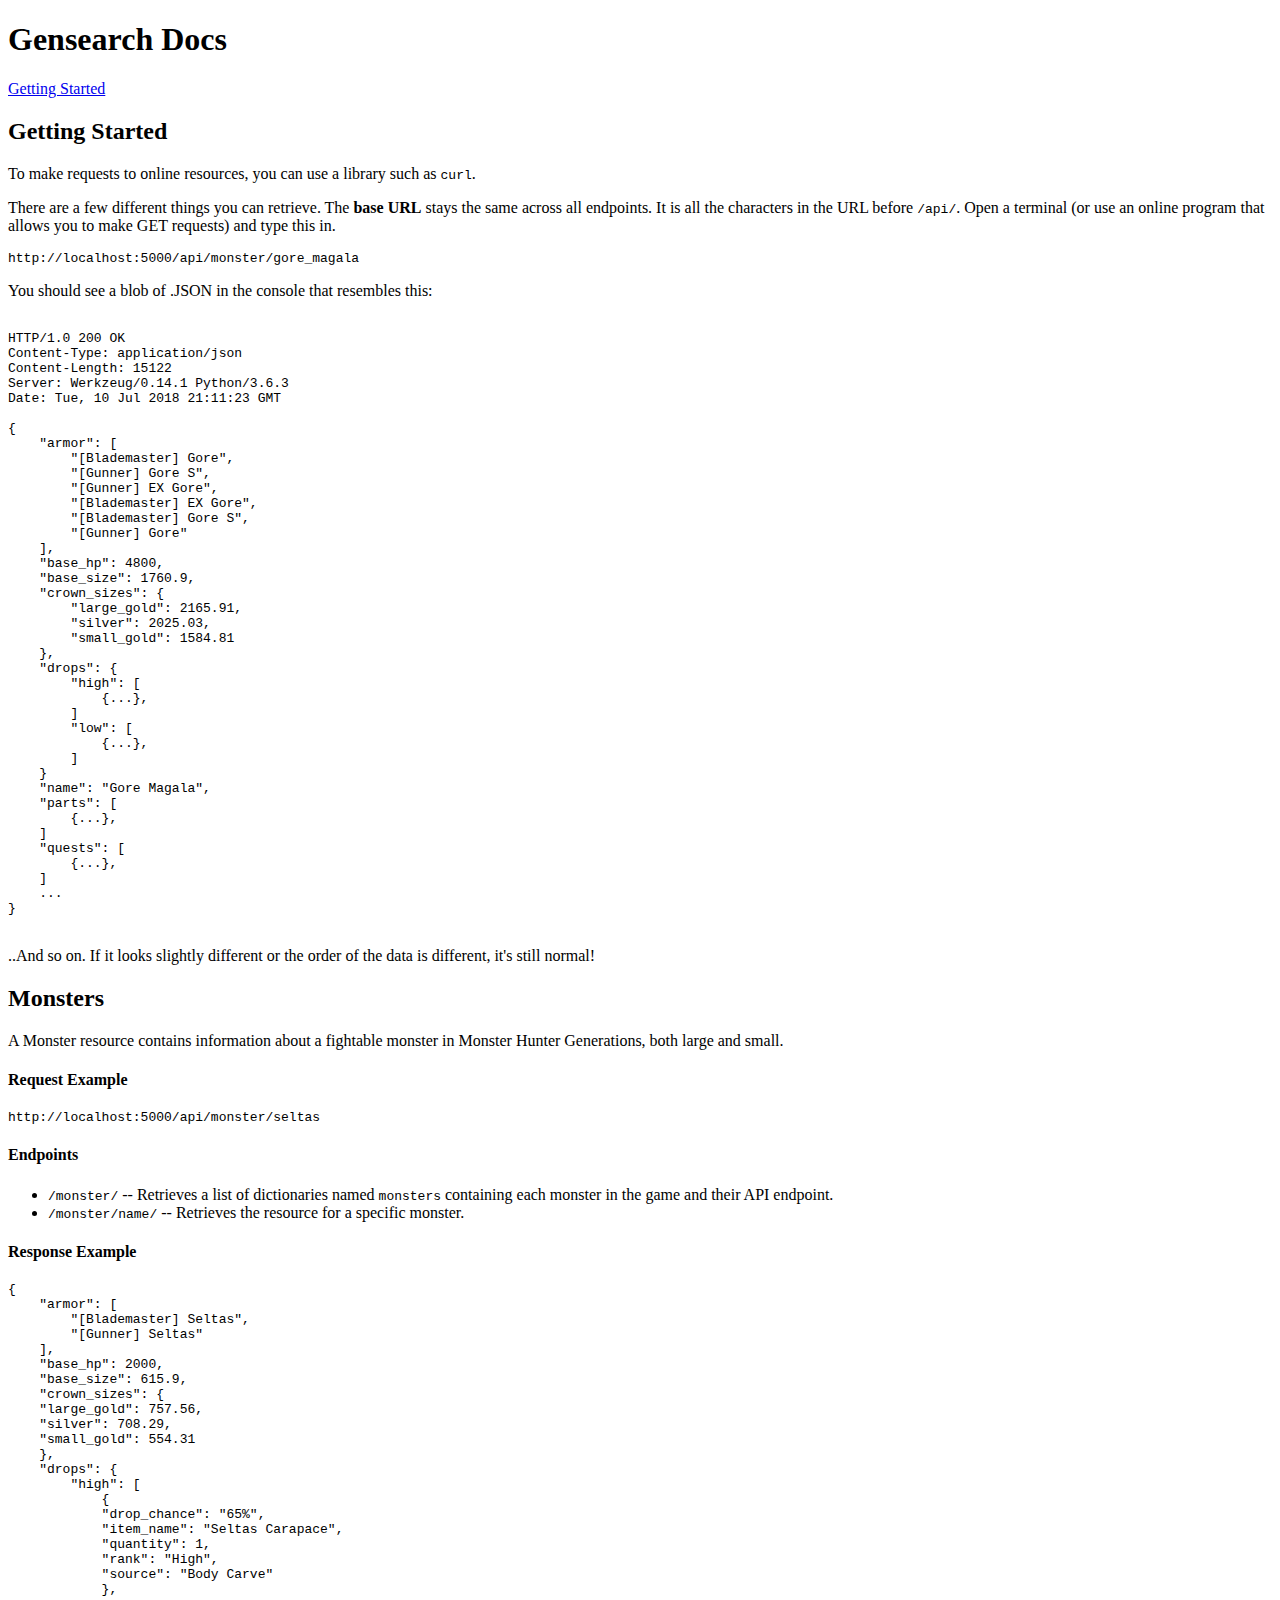
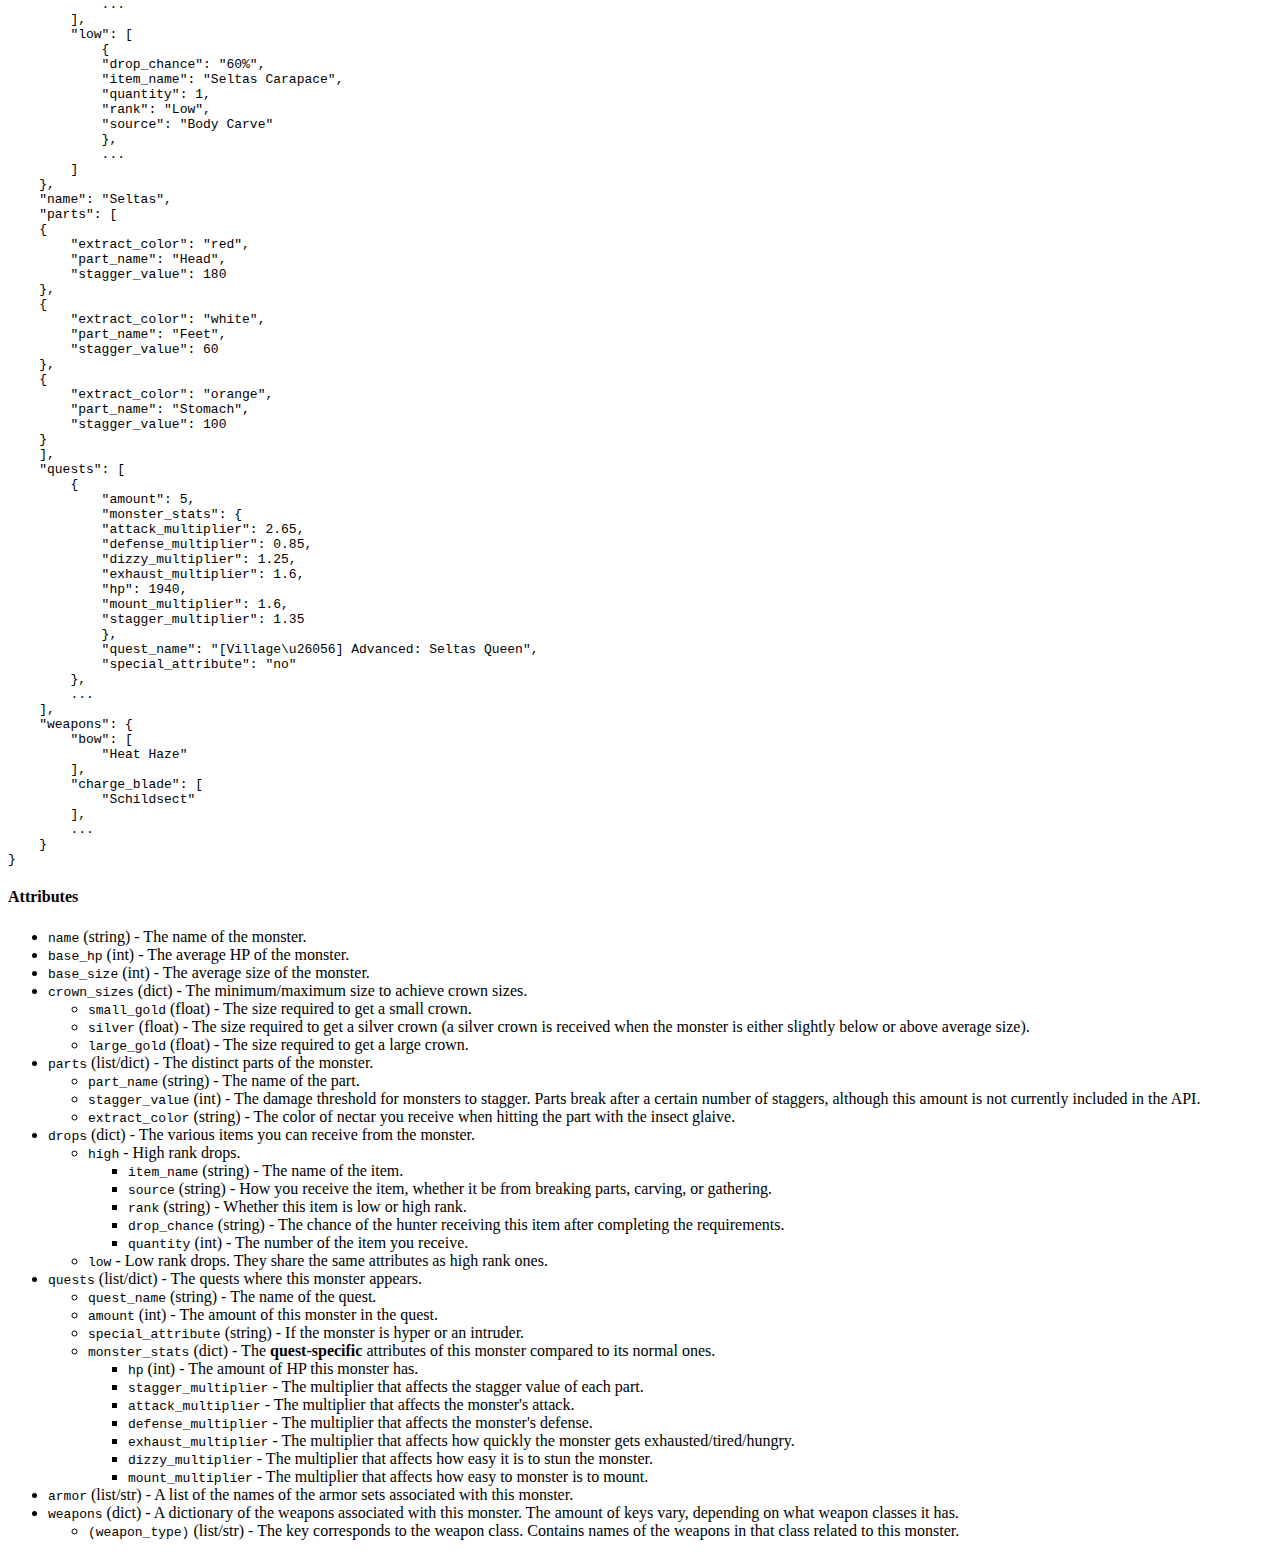
==== app/templates/docs.html @ c9111c8c "Write a painful amount of <ul> elements and write the monster docs" ====
<!doctype html>
<html lang="en">
    <head>
            <link rel="stylesheet" href="https://stackpath.bootstrapcdn.com/bootstrap/4.1.1/css/bootstrap.min.css" integrity="sha384-WskhaSGFgHYWDcbwN70/dfYBj47jz9qbsMId/iRN3ewGhXQFZCSftd1LZCfmhktB" crossorigin="anonymous">
            <link rel="stylesheet" type="text/css" href="{{ url_for('static',filename='css/styles.css') }}">
            <link href="https://fonts.googleapis.com/css?family=Concert+One" rel="stylesheet">
            <title>Gensearch - MHGen API</title>
    
            <meta charset="UTF-8">
            <meta name="viewport" content="width=device-width, initial-scale=1, shrink-to-fit=no">
            <meta name="description" content="The documentation page for Gensearch, an API for retrieving information about Capcom's Monster Hunter Generations.">
    </head>
    <body>
        <div class="container-fluid">
            <div class="bg-dark text-left header-info px-5 mt-2">
                <h1>Gensearch Docs</h1>
            </div>
            <div class="row">
                <div class="col-3 align-items-center h-100 bg-light" id="doc-navigation">
                    <a class="lead" href="#getting_started">Getting Started</a>
                </div>
                <div class="col text-left bg-light" id="doc-wrapper">
                    <h2 class="display-4 doc-heading" id="getting_started">Getting Started</h2>
                    <p class="doc-text">To make requests to online resources, you can use a library such as <code>curl</code>.</p>
                    <p class="doc-text">There are a few different things you can retrieve. The <strong>base URL</strong> stays the 
                    same across all endpoints. It is all the characters in the URL before <code>/api/</code>. 
                    Open a terminal (or use an online program that allows you to make GET requests) and type this in.</p>
                    <pre><code>http://localhost:5000/api/monster/gore_magala</code></pre>
                    <p class="doc-text">You should see a blob of .JSON in the console that resembles this:</p>
                    <pre><code>
HTTP/1.0 200 OK
Content-Type: application/json
Content-Length: 15122
Server: Werkzeug/0.14.1 Python/3.6.3
Date: Tue, 10 Jul 2018 21:11:23 GMT
                            
{
    "armor": [
        "[Blademaster] Gore", 
        "[Gunner] Gore S", 
        "[Gunner] EX Gore", 
        "[Blademaster] EX Gore", 
        "[Blademaster] Gore S", 
        "[Gunner] Gore"
    ], 
    "base_hp": 4800, 
    "base_size": 1760.9, 
    "crown_sizes": {
        "large_gold": 2165.91, 
        "silver": 2025.03, 
        "small_gold": 1584.81
    }, 
    "drops": {
        "high": [
            {...},
        ]
        "low": [
            {...},
        ]
    }
    "name": "Gore Magala", 
    "parts": [
        {...}, 
    ]
    "quests": [
        {...},
    ]
    ... 
}
                    </code></pre>
                    <p class="doc-text">..And so on. If it looks slightly different or the order of the data is different, it's still normal!</p>
                    <h2 class="display-4 doc-heading" id="monsters">Monsters</h2>
                    <p class="doc-text">A Monster resource contains information about a fightable monster in Monster Hunter Generations, both large and small.</p>
                    <h4>Request Example</h4>
                    <pre><code>http://localhost:5000/api/monster/seltas</code></pre>
                    <h4>Endpoints</h4>
                    <ul>
                        <li><code>/monster/</code> -- Retrieves a list of dictionaries named <code>monsters</code> containing each monster in the game and their API endpoint.</li>
                        <li><code>/monster/name/</code> -- Retrieves the resource for a specific monster.</li>
                    </ul>
                    <h4>Response Example</h4>
                    <pre class="pre-scrollable bg-dark"><code>{
    "armor": [
        "[Blademaster] Seltas", 
        "[Gunner] Seltas"
    ], 
    "base_hp": 2000, 
    "base_size": 615.9, 
    "crown_sizes": {
    "large_gold": 757.56, 
    "silver": 708.29, 
    "small_gold": 554.31
    }, 
    "drops": {
        "high": [
            {
            "drop_chance": "65%", 
            "item_name": "Seltas Carapace", 
            "quantity": 1, 
            "rank": "High", 
            "source": "Body Carve"
            },
            ...
        ], 
        "low": [
            {
            "drop_chance": "60%", 
            "item_name": "Seltas Carapace", 
            "quantity": 1, 
            "rank": "Low", 
            "source": "Body Carve"
            }, 
            ...
        ]
    }, 
    "name": "Seltas", 
    "parts": [
    {
        "extract_color": "red", 
        "part_name": "Head", 
        "stagger_value": 180
    }, 
    {
        "extract_color": "white", 
        "part_name": "Feet", 
        "stagger_value": 60
    }, 
    {
        "extract_color": "orange", 
        "part_name": "Stomach", 
        "stagger_value": 100
    }
    ], 
    "quests": [
        {
            "amount": 5, 
            "monster_stats": {
            "attack_multiplier": 2.65, 
            "defense_multiplier": 0.85, 
            "dizzy_multiplier": 1.25, 
            "exhaust_multiplier": 1.6, 
            "hp": 1940, 
            "mount_multiplier": 1.6, 
            "stagger_multiplier": 1.35
            }, 
            "quest_name": "[Village\u26056] Advanced: Seltas Queen", 
            "special_attribute": "no"
        }, 
        ...
    ], 
    "weapons": {
        "bow": [
            "Heat Haze"
        ], 
        "charge_blade": [
            "Schildsect"
        ], 
        ...
    }
}</code></pre>
                <h4>Attributes</h4>
                <ul>
                    <li><code>name</code> (string) - The name of the monster.</li>
                    <li><code>base_hp</code> (int) - The average HP of the monster.</li>
                    <li><code>base_size</code> (int) - The average size of the monster.</li>
                    <li><code>crown_sizes</code> (dict) - The minimum/maximum size to achieve crown sizes.
                        <ul>
                            <li><code>small_gold</code> (float) - The size required to get a small crown.</li>
                            <li><code>silver</code> (float) - The size required to get a silver crown (a silver crown is received when the monster is either slightly below or above average size).</li>
                            <li><code>large_gold</code> (float) - The size required to get a large crown.</li>
                        </ul>
                    </li>
                    <li><code>parts</code> (list/dict) - The distinct parts of the monster.
                        <ul>
                            <li><code>part_name</code> (string) - The name of the part.</li>
                            <li><code>stagger_value</code> (int) - The damage threshold for monsters to stagger. Parts break after a certain number of staggers, although this amount is not currently included in the API.</li>
                            <li><code>extract_color</code> (string) - The color of nectar you receive when hitting the part with the insect glaive.</li>
                        </ul>
                    </li>
                    <li><code>drops</code> (dict) - The various items you can receive from the monster.
                        <ul>
                            <li><code>high</code> - High rank drops.
                                <ul>
                                    <li><code>item_name</code> (string) - The name of the item.</li>
                                    <li><code>source</code> (string) - How you receive the item, whether it be from breaking parts, carving, or gathering.</li>
                                    <li><code>rank</code> (string) - Whether this item is low or high rank.</li>
                                    <li><code>drop_chance</code> (string) - The chance of the hunter receiving this item after completing the requirements.</li>
                                    <li><code>quantity</code> (int) - The number of the item you receive.</li>
                                </ul>
                            </li>
                            <li><code>low</code> - Low rank drops. They share the same attributes as high rank ones.</li>
                        </ul>
                    </li>
                    <li><code>quests</code> (list/dict) - The quests where this monster appears.
                        <ul>
                            <li><code>quest_name</code> (string) - The name of the quest.</li>
                            <li><code>amount</code> (int) - The amount of this monster in the quest.</li>
                            <li><code>special_attribute</code> (string) - If the monster is hyper or an intruder.</li>
                            <li><code>monster_stats</code> (dict) - The <strong>quest-specific</strong> attributes of this monster compared to its normal ones.
                                <ul>
                                    <li><code>hp</code> (int) - The amount of HP this monster has.</li>
                                    <li><code>stagger_multiplier</code> - The multiplier that affects the stagger value of each part.</li>
                                    <li><code>attack_multiplier</code> - The multiplier that affects the monster's attack.</li>
                                    <li><code>defense_multiplier</code> - The multiplier that affects the monster's defense.</li>
                                    <li><code>exhaust_multiplier</code> - The multiplier that affects how quickly the monster gets exhausted/tired/hungry.</li>
                                    <li><code>dizzy_multiplier</code> - The multiplier that affects how easy it is to stun the monster.</li>
                                    <li><code>mount_multiplier</code> - The multiplier that affects how easy to monster is to mount.</li>
                                </ul>
                            </li>
                        </ul>
                    </li>
                    <li><code>armor</code> (list/str) - A list of the names of the armor sets associated with this monster.</li>
                    <li><code>weapons</code> (dict) - A dictionary of the weapons associated with this monster. The amount of keys vary, depending on what weapon classes it has.
                        <ul>
                            <li><code>(weapon_type)</code> (list/str) - The key corresponds to the weapon class. Contains names of the weapons in that class related to this monster.</li>
                        </ul>
                    </li>
                </ul>
                </div>
            </div>
        </div>
    </body>
</html>
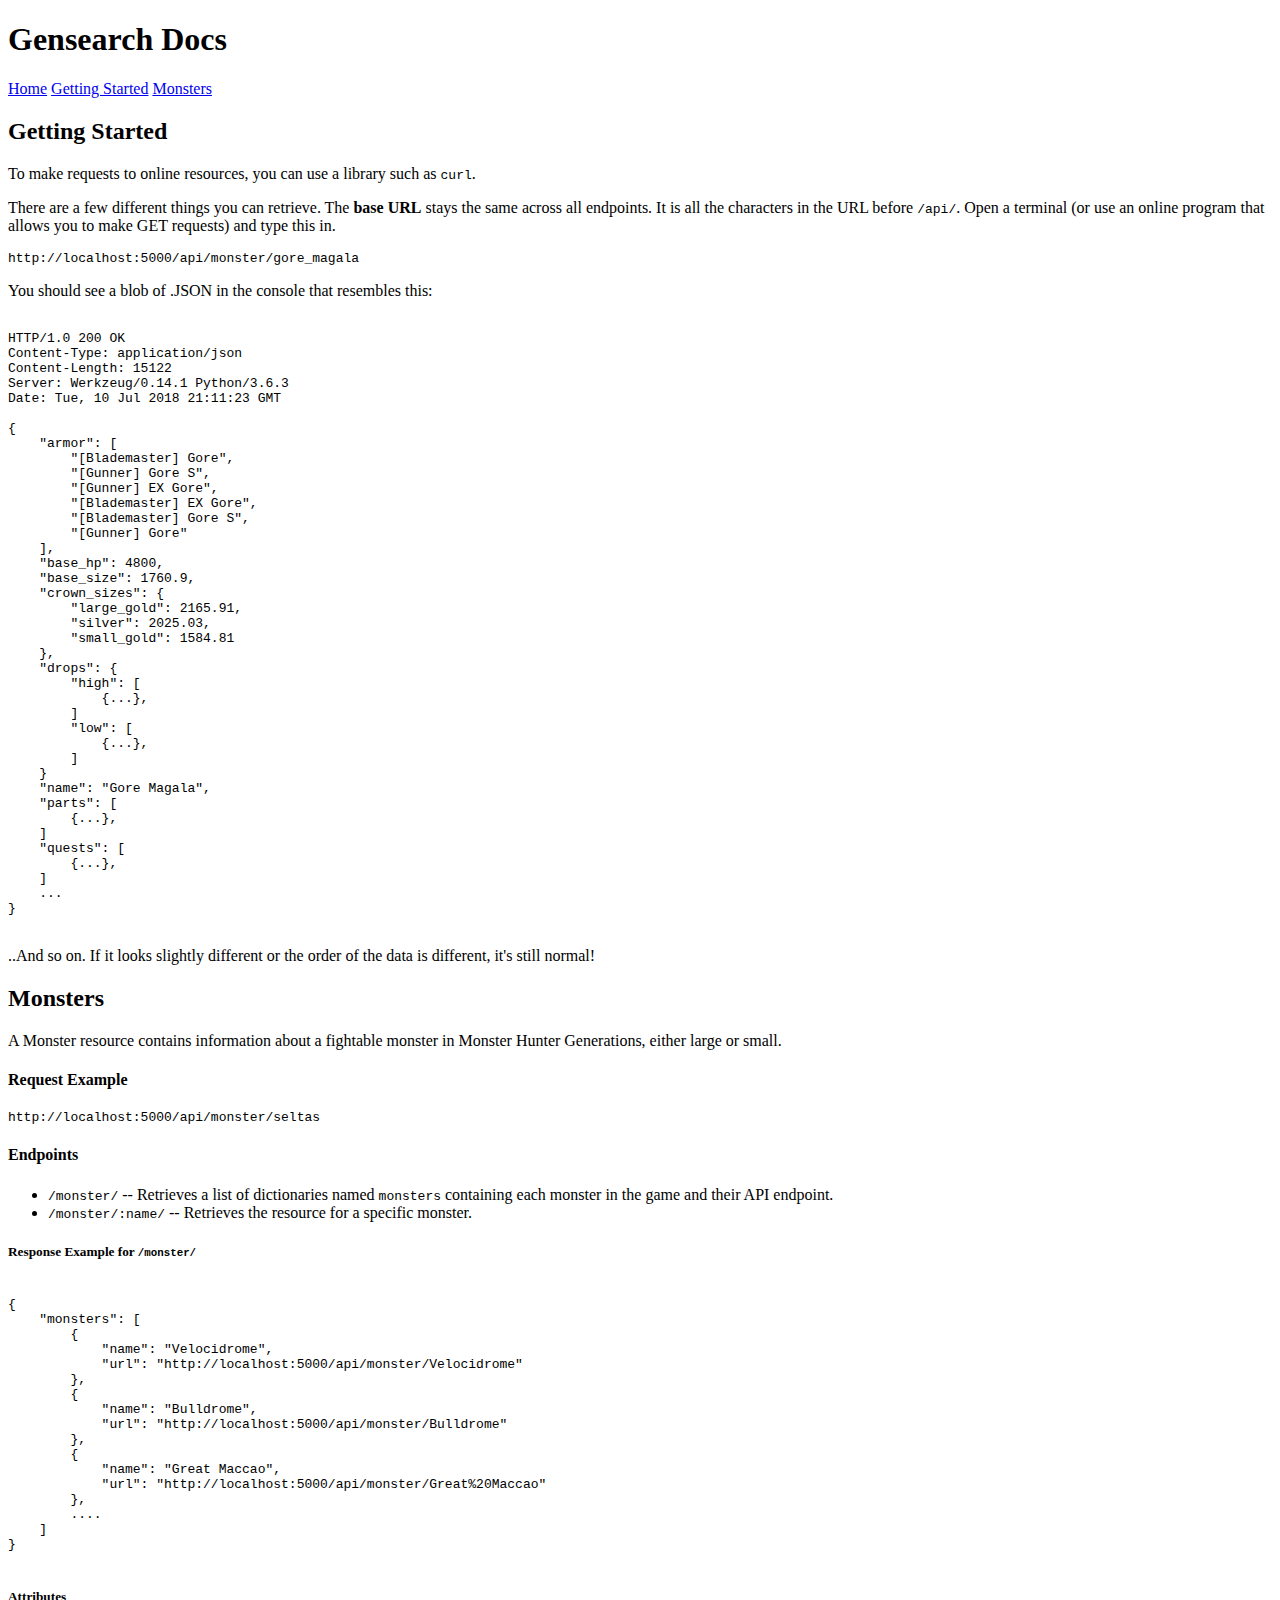
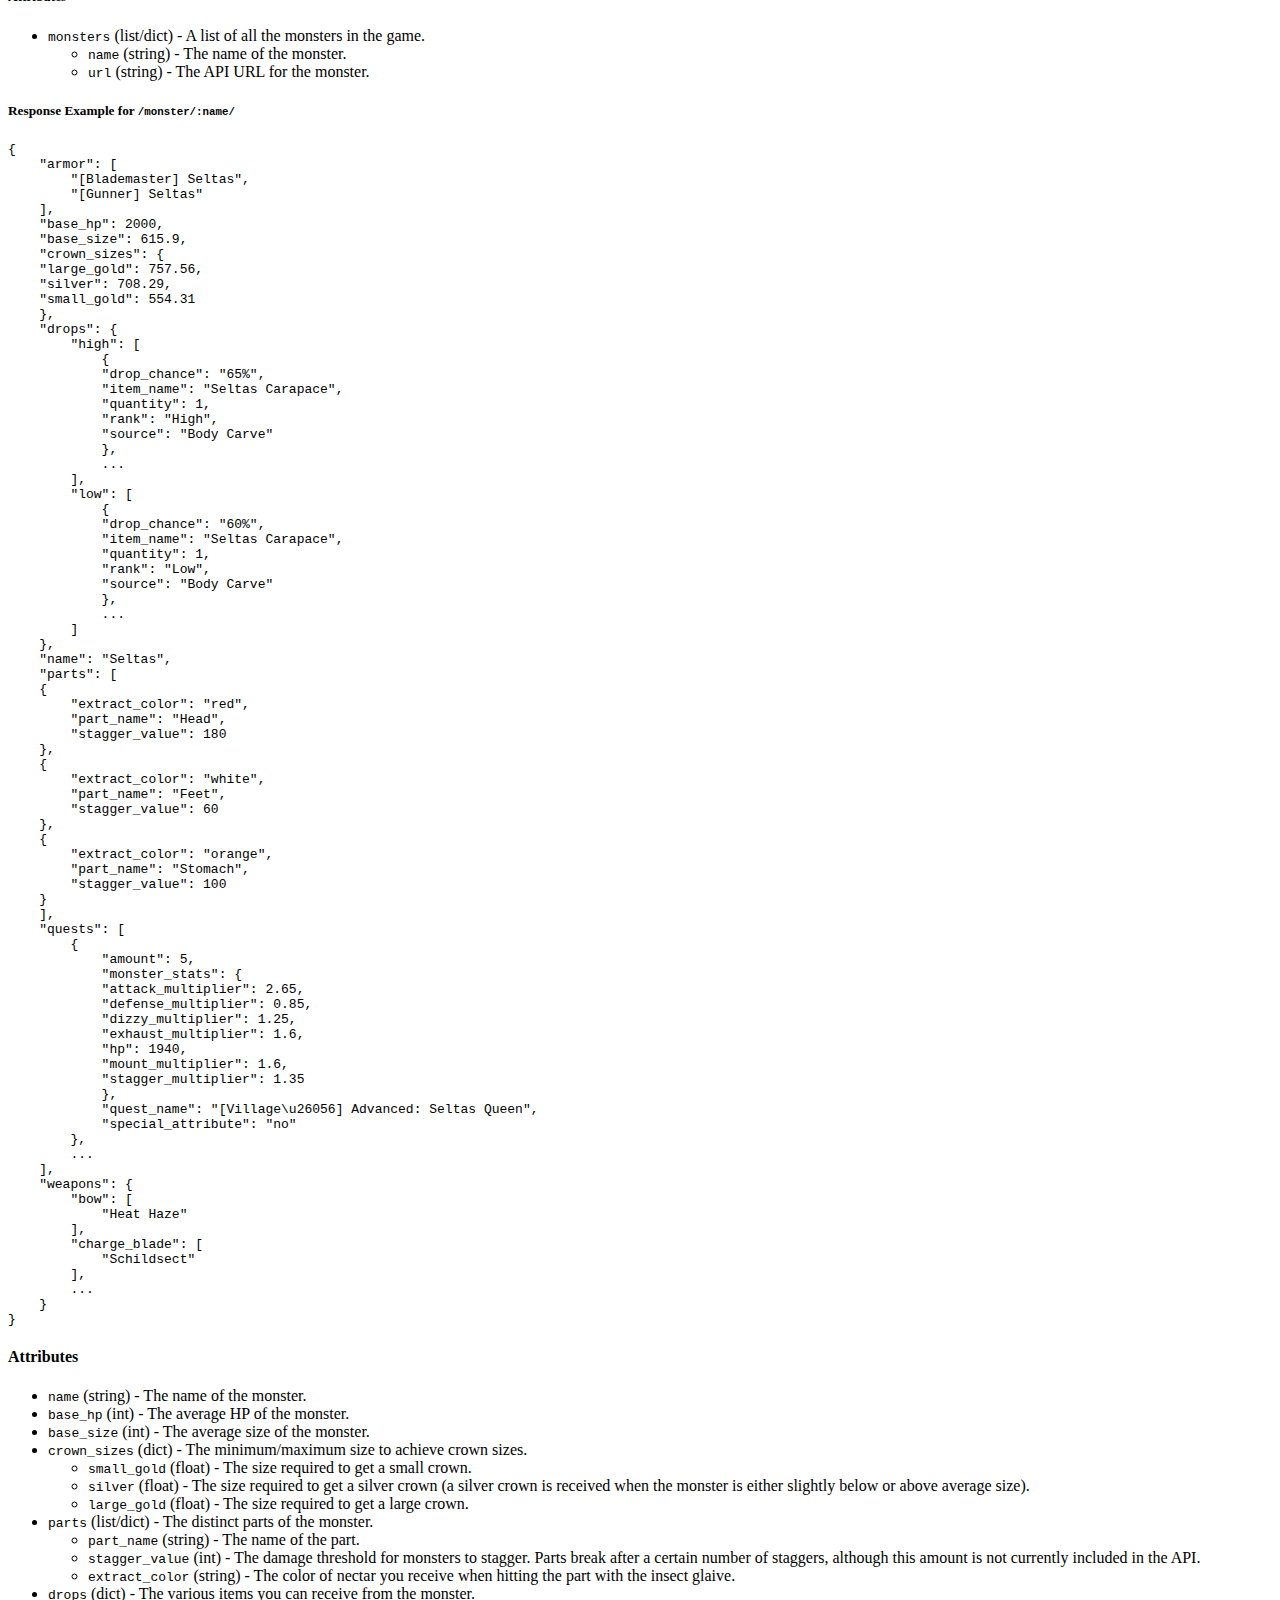
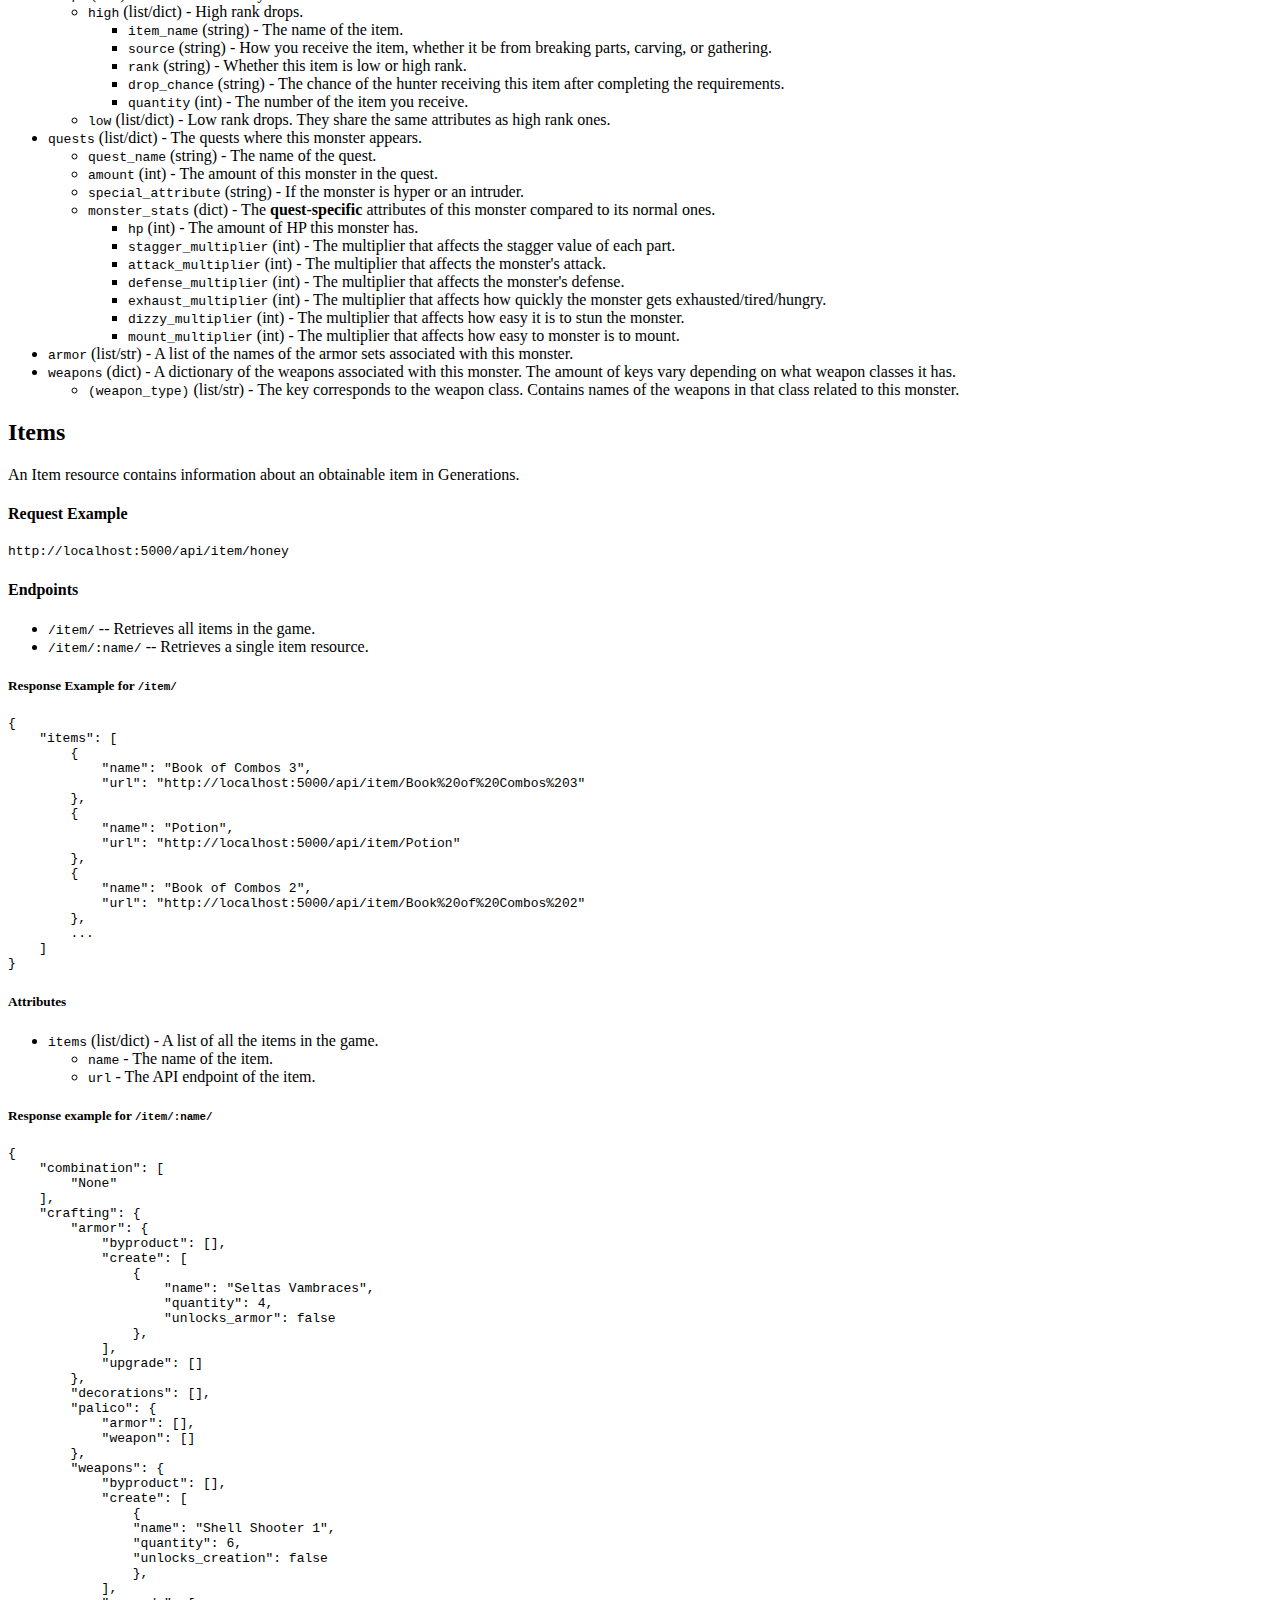
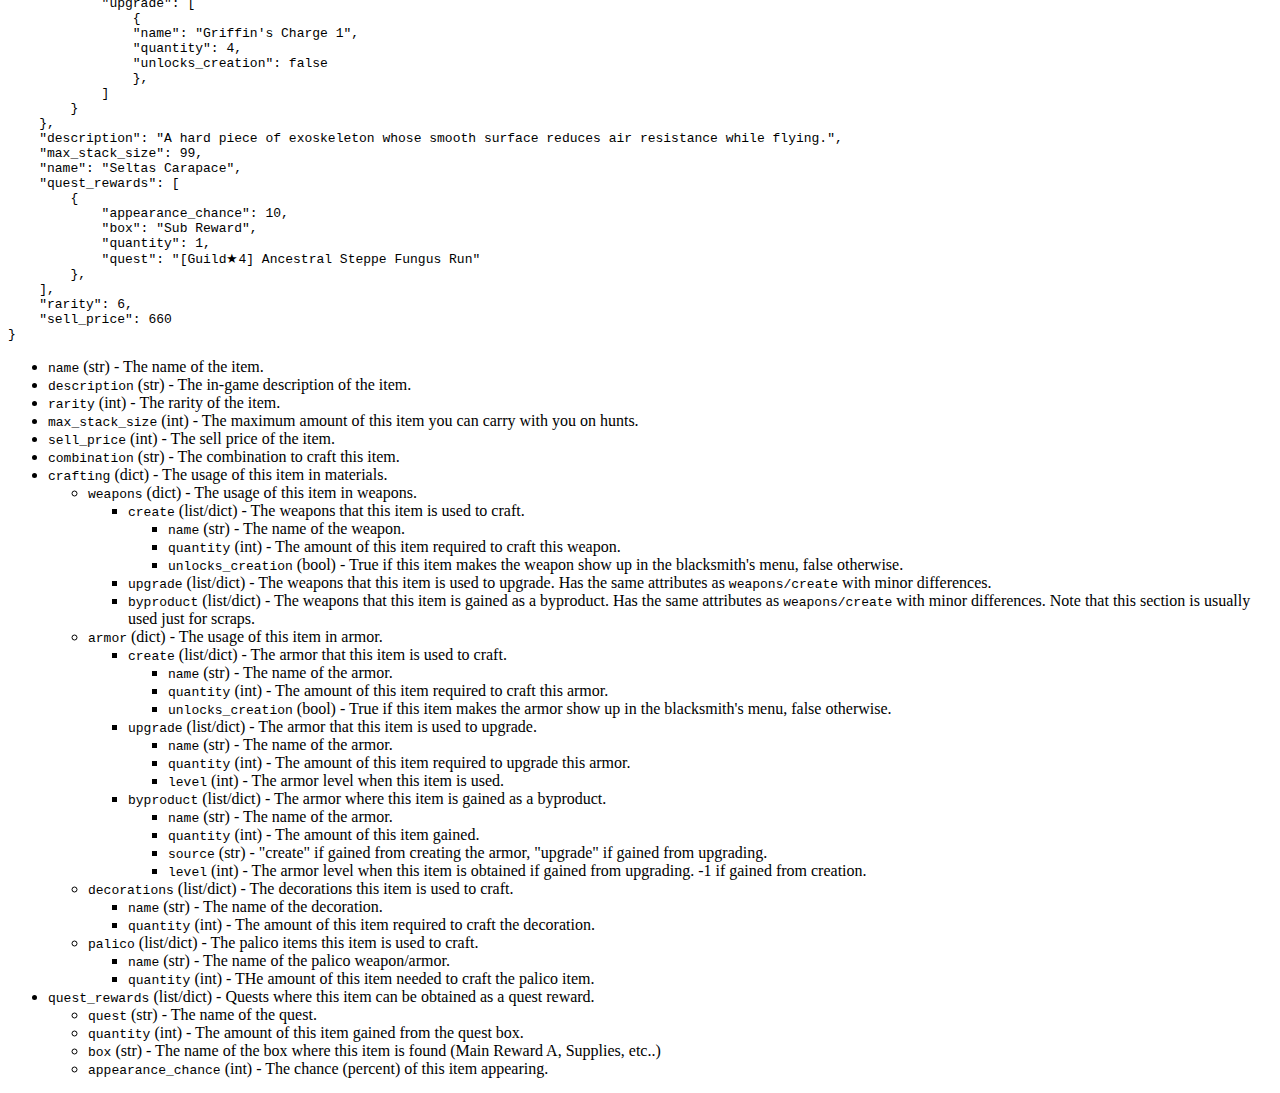
==== commit cd2d74aa: "Add doc helper script and finish item docs" ====
--- a/app/templates/docs.html
+++ b/app/templates/docs.html
@@ -3,7 +3,7 @@
     <head>
             <link rel="stylesheet" href="https://stackpath.bootstrapcdn.com/bootstrap/4.1.1/css/bootstrap.min.css" integrity="sha384-WskhaSGFgHYWDcbwN70/dfYBj47jz9qbsMId/iRN3ewGhXQFZCSftd1LZCfmhktB" crossorigin="anonymous">
             <link rel="stylesheet" type="text/css" href="{{ url_for('static',filename='css/styles.css') }}">
-            <link href="https://fonts.googleapis.com/css?family=Concert+One" rel="stylesheet">
+            <link href="https://fonts.googleapis.com/css?family=Concert+One|Oxygen" rel="stylesheet">
             <title>Gensearch - MHGen API</title>
     
             <meta charset="UTF-8">
@@ -12,21 +12,23 @@
     </head>
     <body>
         <div class="container-fluid">
-            <div class="bg-dark text-left header-info px-5 mt-2">
+            <div class="row bg-dark text-left header-info px-5 mt-2">
                 <h1>Gensearch Docs</h1>
             </div>
             <div class="row">
-                <div class="col-3 align-items-center h-100 bg-light" id="doc-navigation">
+                <div class="rounded col-xl-3 align-items-center h-100 bg-light mt-3" id="doc-navigation">
+                    <a class="lead" href="/">Home</a>
                     <a class="lead" href="#getting_started">Getting Started</a>
+                    <a class="lead" href="#monsters">Monsters</a>
                 </div>
-                <div class="col text-left bg-light" id="doc-wrapper">
+                <div class="rounded col-xl-8 text-left bg-light mt-3" id="doc-wrapper">
                     <h2 class="display-4 doc-heading" id="getting_started">Getting Started</h2>
-                    <p class="doc-text">To make requests to online resources, you can use a library such as <code>curl</code>.</p>
-                    <p class="doc-text">There are a few different things you can retrieve. The <strong>base URL</strong> stays the 
+                    <p class="doc-text oxygen">To make requests to online resources, you can use a library such as <code>curl</code>.</p>
+                    <p class="doc-text oxygen">There are a few different things you can retrieve. The <strong>base URL</strong> stays the 
                     same across all endpoints. It is all the characters in the URL before <code>/api/</code>. 
                     Open a terminal (or use an online program that allows you to make GET requests) and type this in.</p>
                     <pre><code>http://localhost:5000/api/monster/gore_magala</code></pre>
-                    <p class="doc-text">You should see a blob of .JSON in the console that resembles this:</p>
+                    <p class="doc-text oxygen">You should see a blob of .JSON in the console that resembles this:</p>
                     <pre><code>
 HTTP/1.0 200 OK
 Content-Type: application/json
@@ -68,17 +70,46 @@
     ... 
 }
                     </code></pre>
-                    <p class="doc-text">..And so on. If it looks slightly different or the order of the data is different, it's still normal!</p>
+                    <p class="doc-text oxygen">..And so on. If it looks slightly different or the order of the data is different, it's still normal!</p>
                     <h2 class="display-4 doc-heading" id="monsters">Monsters</h2>
-                    <p class="doc-text">A Monster resource contains information about a fightable monster in Monster Hunter Generations, both large and small.</p>
+                    <p class="doc-text oxygen">A Monster resource contains information about a fightable monster in Monster Hunter Generations, either large or small.</p>
                     <h4>Request Example</h4>
                     <pre><code>http://localhost:5000/api/monster/seltas</code></pre>
                     <h4>Endpoints</h4>
                     <ul>
                         <li><code>/monster/</code> -- Retrieves a list of dictionaries named <code>monsters</code> containing each monster in the game and their API endpoint.</li>
-                        <li><code>/monster/name/</code> -- Retrieves the resource for a specific monster.</li>
+                        <li><code>/monster/:name/</code> -- Retrieves the resource for a specific monster.</li>
                     </ul>
-                    <h4>Response Example</h4>
+                    <h5>Response Example for <code>/monster/</code></h5>
+                    <pre class="pre-scrollable bg-dark"><code>
+{
+    "monsters": [
+        {
+            "name": "Velocidrome", 
+            "url": "http://localhost:5000/api/monster/Velocidrome"
+        }, 
+        {
+            "name": "Bulldrome", 
+            "url": "http://localhost:5000/api/monster/Bulldrome"
+        }, 
+        {
+            "name": "Great Maccao", 
+            "url": "http://localhost:5000/api/monster/Great%20Maccao"
+        }, 
+        ....
+    ]
+}
+                    </code></pre>
+                    <h5>Attributes</h5>
+                    <ul>
+                        <li><code>monsters</code> (list/dict) - A list of all the monsters in the game.
+                            <ul>
+                                <li><code>name</code> (string) - The name of the monster.
+                                <li><code>url</code> (string) - The API URL for the monster.
+                            </ul>
+                        </li>
+                    </ul>
+                    <h5>Response Example for <code>/monster/:name/</code></h5>
                     <pre class="pre-scrollable bg-dark"><code>{
     "armor": [
         "[Blademaster] Seltas", 
@@ -179,7 +210,7 @@
                     </li>
                     <li><code>drops</code> (dict) - The various items you can receive from the monster.
                         <ul>
-                            <li><code>high</code> - High rank drops.
+                            <li><code>high</code> (list/dict) - High rank drops.
                                 <ul>
                                     <li><code>item_name</code> (string) - The name of the item.</li>
                                     <li><code>source</code> (string) - How you receive the item, whether it be from breaking parts, carving, or gathering.</li>
@@ -188,7 +219,7 @@
                                     <li><code>quantity</code> (int) - The number of the item you receive.</li>
                                 </ul>
                             </li>
-                            <li><code>low</code> - Low rank drops. They share the same attributes as high rank ones.</li>
+                            <li><code>low</code> (list/dict) - Low rank drops. They share the same attributes as high rank ones.</li>
                         </ul>
                     </li>
                     <li><code>quests</code> (list/dict) - The quests where this monster appears.
@@ -199,23 +230,176 @@
                             <li><code>monster_stats</code> (dict) - The <strong>quest-specific</strong> attributes of this monster compared to its normal ones.
                                 <ul>
                                     <li><code>hp</code> (int) - The amount of HP this monster has.</li>
-                                    <li><code>stagger_multiplier</code> - The multiplier that affects the stagger value of each part.</li>
-                                    <li><code>attack_multiplier</code> - The multiplier that affects the monster's attack.</li>
-                                    <li><code>defense_multiplier</code> - The multiplier that affects the monster's defense.</li>
-                                    <li><code>exhaust_multiplier</code> - The multiplier that affects how quickly the monster gets exhausted/tired/hungry.</li>
-                                    <li><code>dizzy_multiplier</code> - The multiplier that affects how easy it is to stun the monster.</li>
-                                    <li><code>mount_multiplier</code> - The multiplier that affects how easy to monster is to mount.</li>
+                                    <li><code>stagger_multiplier</code> (int) - The multiplier that affects the stagger value of each part.</li>
+                                    <li><code>attack_multiplier</code> (int) - The multiplier that affects the monster's attack.</li>
+                                    <li><code>defense_multiplier</code> (int) - The multiplier that affects the monster's defense.</li>
+                                    <li><code>exhaust_multiplier</code> (int) - The multiplier that affects how quickly the monster gets exhausted/tired/hungry.</li>
+                                    <li><code>dizzy_multiplier</code> (int) - The multiplier that affects how easy it is to stun the monster.</li>
+                                    <li><code>mount_multiplier</code> (int) - The multiplier that affects how easy to monster is to mount.</li>
                                 </ul>
                             </li>
                         </ul>
                     </li>
                     <li><code>armor</code> (list/str) - A list of the names of the armor sets associated with this monster.</li>
-                    <li><code>weapons</code> (dict) - A dictionary of the weapons associated with this monster. The amount of keys vary, depending on what weapon classes it has.
+                    <li><code>weapons</code> (dict) - A dictionary of the weapons associated with this monster. The amount of keys vary depending on what weapon classes it has.
                         <ul>
                             <li><code>(weapon_type)</code> (list/str) - The key corresponds to the weapon class. Contains names of the weapons in that class related to this monster.</li>
                         </ul>
                     </li>
                 </ul>
+
+
+                <h2 class="display-4 doc-heading" id="items">Items</h2>
+                    <p class="doc-text oxygen">An Item resource contains information about an obtainable item in Generations.</p>
+                    <h4>Request Example</h4>
+                    <pre><code>http://localhost:5000/api/item/honey</code></pre>
+                    <h4>Endpoints</h4>
+                    <ul>
+                        <li><code>/item/</code> -- Retrieves all items in the game.</li>
+                        <li><code>/item/:name/</code> -- Retrieves a single item resource.</li>
+                    </ul>
+                    <h5>Response Example for <code>/item/</code></h5>
+                    <pre class="pre-scrollable bg-dark"><code>{
+    "items": [
+        {
+            "name": "Book of Combos 3", 
+            "url": "http://localhost:5000/api/item/Book%20of%20Combos%203"
+        }, 
+        {
+            "name": "Potion", 
+            "url": "http://localhost:5000/api/item/Potion"
+        }, 
+        {
+            "name": "Book of Combos 2", 
+            "url": "http://localhost:5000/api/item/Book%20of%20Combos%202"
+        },
+        ...
+    ]
+}</code></pre>
+                <h5>Attributes</h5>
+                <ul>
+                    <li><code>items</code> (list/dict) - A list of all the items in the game.
+                        <ul>
+                            <li><code>name</code> - The name of the item.</li>
+                            <li><code>url</code> - The API endpoint of the item.</li>
+                        </ul>
+                    </li>
+                </ul>
+                <h5>Response example for <code>/item/:name/</code></h5>
+                <pre class="pre-scrollable bg-dark"><code>{
+    "combination": [
+        "None"
+    ],
+    "crafting": {
+        "armor": {
+            "byproduct": [],
+            "create": [
+                {
+                    "name": "Seltas Vambraces",
+                    "quantity": 4,
+                    "unlocks_armor": false
+                },
+            ],
+            "upgrade": []
+        },
+        "decorations": [],
+        "palico": {
+            "armor": [],
+            "weapon": []
+        },
+        "weapons": {
+            "byproduct": [],
+            "create": [
+                {
+                "name": "Shell Shooter 1",
+                "quantity": 6,
+                "unlocks_creation": false
+                },
+            ],
+            "upgrade": [
+                {
+                "name": "Griffin's Charge 1",
+                "quantity": 4,
+                "unlocks_creation": false
+                },
+            ]
+        }
+    },
+    "description": "A hard piece of exoskeleton whose smooth surface reduces air resistance while flying.",
+    "max_stack_size": 99,
+    "name": "Seltas Carapace",
+    "quest_rewards": [
+        {
+            "appearance_chance": 10,
+            "box": "Sub Reward",
+            "quantity": 1,
+            "quest": "[Guild★4] Ancestral Steppe Fungus Run"
+        },
+    ],
+    "rarity": 6,
+    "sell_price": 660
+}</code></pre>
+<ul>
+    <li><code>name</code> (str) - The name of the item.
+    <li><code>description</code> (str) - The in-game description of the item.
+    <li><code>rarity</code> (int) - The rarity of the item.
+    <li><code>max_stack_size</code> (int) - The maximum amount of this item you can carry with you on hunts.
+    <li><code>sell_price</code> (int) - The sell price of the item.
+    <li><code>combination</code> (str) - The combination to craft this item.
+    <li><code>crafting</code> (dict) - The usage of this item in materials.
+        <ul>
+            <li><code>weapons</code> (dict) - The usage of this item in weapons.
+            <ul>
+                <li><code>create</code> (list/dict) - The weapons that this item is used to craft.
+                <ul>
+                    <li><code>name</code> (str) - The name of the weapon.
+                    <li><code>quantity</code> (int) - The amount of this item required to craft this weapon.
+                    <li><code>unlocks_creation</code> (bool) - True if this item makes the weapon show up in the blacksmith's menu, false otherwise.
+                </ul>
+                <li><code>upgrade</code> (list/dict) - The weapons that this item is used to upgrade. Has the same attributes as <code>weapons/create</code> with minor differences.
+                    <li><code>byproduct</code> (list/dict) - The weapons that this item is gained as a byproduct. Has the same attributes as <code>weapons/create</code> with minor differences. Note that this section is usually used just for scraps.
+            </ul>
+            <li><code>armor</code> (dict) - The usage of this item in armor.
+            <ul>
+                <li><code>create</code> (list/dict) - The armor that this item is used to craft.
+                <ul>
+                    <li><code>name</code> (str) - The name of the armor.
+                    <li><code>quantity</code> (int) - The amount of this item required to craft this armor.
+                    <li><code>unlocks_creation</code> (bool) - True if this item makes the armor show up in the blacksmith's menu, false otherwise.
+                </ul>
+                <li><code>upgrade</code> (list/dict) - The armor that this item is used to upgrade.
+                <ul>
+                    <li><code>name</code> (str) - The name of the armor.
+                    <li><code>quantity</code> (int) - The amount of this item required to upgrade this armor.
+                    <li><code>level</code> (int) - The armor level when this item is used.
+                </ul>
+                <li><code>byproduct</code> (list/dict) - The armor where this item is gained as a byproduct.
+                <ul>
+                    <li><code>name</code> (str) - The name of the armor.
+                    <li><code>quantity</code> (int) - The amount of this item gained.
+                    <li><code>source</code> (str) - "create" if gained from creating the armor, "upgrade" if gained from upgrading.
+                    <li><code>level</code> (int) - The armor level when this item is obtained if gained from upgrading. -1 if gained from creation.
+                </ul>
+            </ul>
+            <li><code>decorations</code> (list/dict) - The decorations this item is used to craft.
+            <ul>
+                <li><code>name</code> (str) - The name of the decoration.
+                <li><code>quantity</code> (int) - The amount of this item required to craft the decoration.
+            </ul>
+            <li><code>palico</code> (list/dict) - The palico items this item is used to craft.
+            <ul>
+                <li><code>name</code> (str) - The name of the palico weapon/armor.
+                <li><code>quantity</code> (int) - THe amount of this item needed to craft the palico item.
+            </ul>
+        </ul>
+        <li><code>quest_rewards</code> (list/dict) - Quests where this item can be obtained as a quest reward.
+        <ul>
+            <li><code>quest</code> (str) - The name of the quest.
+            <li><code>quantity</code> (int) - The amount of this item gained from the quest box.
+            <li><code>box</code> (str) - The name of the box where this item is found (Main Reward A, Supplies, etc..)
+            <li><code>appearance_chance</code> (int) - The chance (percent) of this item appearing.
+        </ul>
+</ul>
                 </div>
             </div>
         </div>
